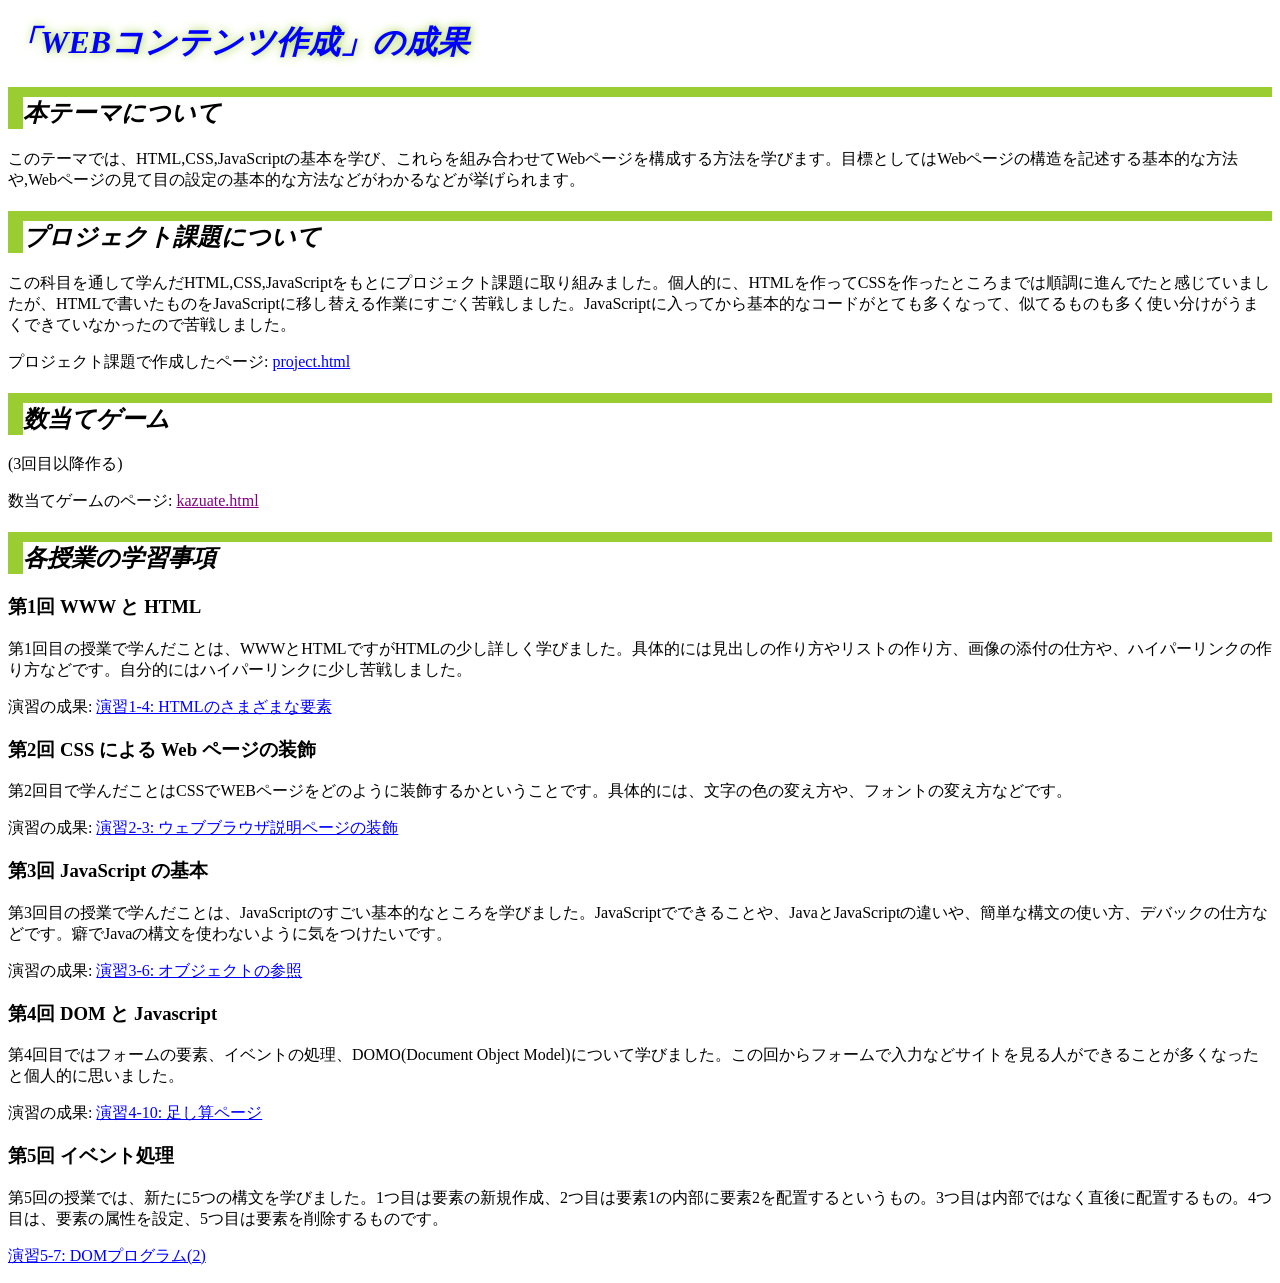
==== index.html @ 5460c107 "1" ====
<!DOCTYPE html>
<html>
  <head>
    <meta charset="utf-8">
    <title>My test page</title>
    <link rel="stylesheet" href="index.css">
  </head>
  
  <body>
    <p>
      <h1>
        「WEBコンテンツ作成」の成果
      </h1>
    </p>

    <h2>
      本テーマについて
    </h2>
    <p>このテーマでは、HTML,CSS,JavaScriptの基本を学び、これらを組み合わせてWebページを構成する方法を学びます。目標としてはWebページの構造を記述する基本的な方法や,Webページの見て目の設定の基本的な方法などがわかるなどが挙げられます。</p>

    <h2>
      プロジェクト課題について
    </h2>
    <p>この科目を通して学んだHTML,CSS,JavaScriptをもとにプロジェクト課題に取り組みました。個人的に、HTMLを作ってCSSを作ったところまでは順調に進んでたと感じていましたが、HTMLで書いたものをJavaScriptに移し替える作業にすごく苦戦しました。JavaScriptに入ってから基本的なコードがとても多くなって、似てるものも多く使い分けがうまくできていなかったので苦戦しました。</p>
    <p>プロジェクト課題で作成したページ: 
    <a href="project.html"
    tittle="project.html">project.html</a>
    </p>

    <h2>
      数当てゲーム
    </h2>

    <p>(3回目以降作る)</p>
    <p>数当てゲームのページ:
      <a href=""
         tittle="kazuate.html">kazuate.html</a>
    </p>

    <h2>
      各授業の学習事項
    </h2>

    <h3>
      第1回 WWW と HTML
    </h3>
    <p>第1回目の授業で学んだことは、WWWとHTMLですがHTMLの少し詳しく学びました。具体的には見出しの作り方やリストの作り方、画像の添付の仕方や、ハイパーリンクの作り方などです。自分的にはハイパーリンクに少し苦戦しました。</p>
    <p>演習の成果:
      <a href="practice-html/elements.html"/>演習1-4: HTMLのさまざまな要素</a>
    </p>

    <h3>
      第2回 CSS による Web ページの装飾
    </h3>
    <p>第2回目で学んだことはCSSでWEBページをどのように装飾するかということです。具体的には、文字の色の変え方や、フォントの変え方などです。</p>
    <p>演習の成果:
      <a href="practice-css/browser-intro.html"/>演習2-3: ウェブブラウザ説明ページの装飾</a>
    </p>
    <h3>
      第3回 JavaScript の基本
    </h3>
    <p>第3回目の授業で学んだことは、JavaScriptのすごい基本的なところを学びました。JavaScriptでできることや、JavaとJavaScriptの違いや、簡単な構文の使い方、デバックの仕方などです。癖でJavaの構文を使わないように気をつけたいです。</p>
    <p>演習の成果:
      <a href="practice-js/obj-practice.html"/>演習3-6: オブジェクトの参照</a>
    </p>
    <h3>
      第4回 DOM と Javascript
    </h3>
    <p>第4回目ではフォームの要素、イベントの処理、DOMO(Document Object Model)について学びました。この回からフォームで入力などサイトを見る人ができることが多くなったと個人的に思いました。</p>
    <p>演習の成果:
      <a href="practice-eventdom/tashizan.html"/>演習4-10: 足し算ページ</a>
    </p>
    <h3>
      第5回 イベント処理
    </h3>
    <p>第5回の授業では、新たに5つの構文を学びました。1つ目は要素の新規作成、2つ目は要素1の内部に要素2を配置するというもの。3つ目は内部ではなく直後に配置するもの。4つ目は、要素の属性を設定、5つ目は要素を削除するものです。</p>
    <p>
      <a href="practice-dom2/dom2-exercise.html"/>演習5-7: DOMプログラム(2)</a>
    </p>
  </body>
</html>
---- index.css ----
h1 {
    color: blue;
    font-style: italic;
    text-shadow: yellowgreen 1px 0 10px;
}
h2 {
    font-style: italic;
    border-left: solid yellowgreen 15px;
    border-top: solid yellowgreen 10px;
}

a:link {
    color: blue;
}

a:visited {
    color: purple;
}

a:hover {
    text-decoration: none;
}
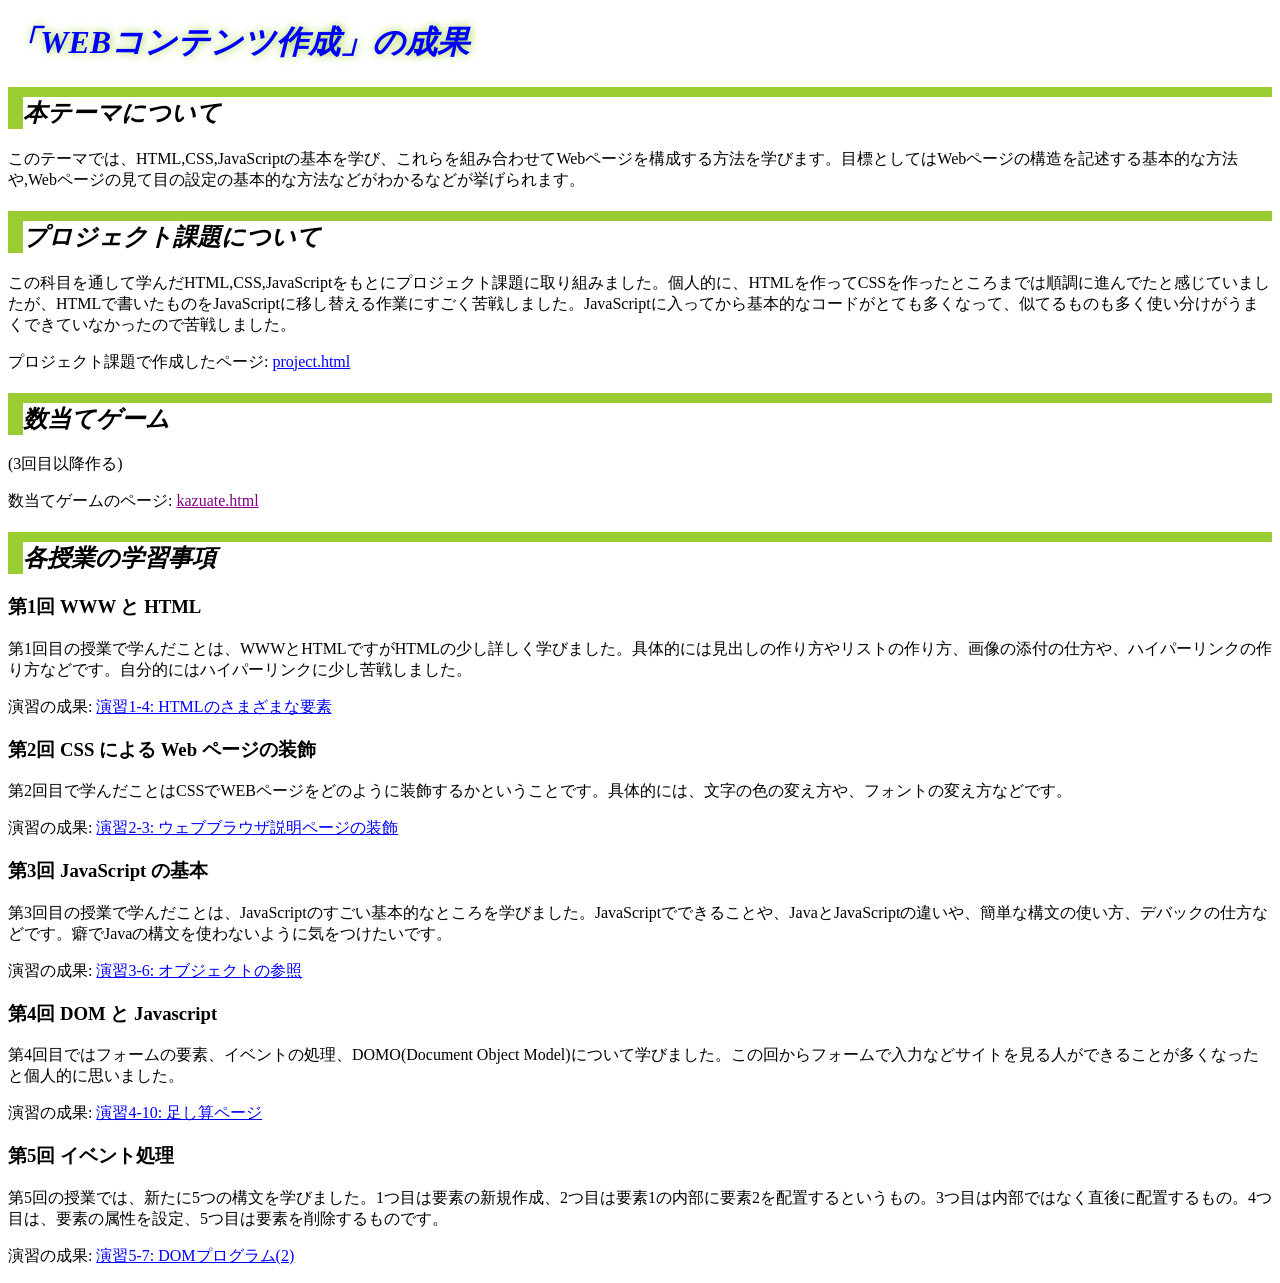
==== commit 89b2646f: "1" ====
--- a/index.html
+++ b/index.html
@@ -74,7 +74,7 @@
       第5回 イベント処理
     </h3>
     <p>第5回の授業では、新たに5つの構文を学びました。1つ目は要素の新規作成、2つ目は要素1の内部に要素2を配置するというもの。3つ目は内部ではなく直後に配置するもの。4つ目は、要素の属性を設定、5つ目は要素を削除するものです。</p>
-    <p>
+    <p>演習の成果:
       <a href="practice-dom2/dom2-exercise.html"/>演習5-7: DOMプログラム(2)</a>
     </p>
   </body>
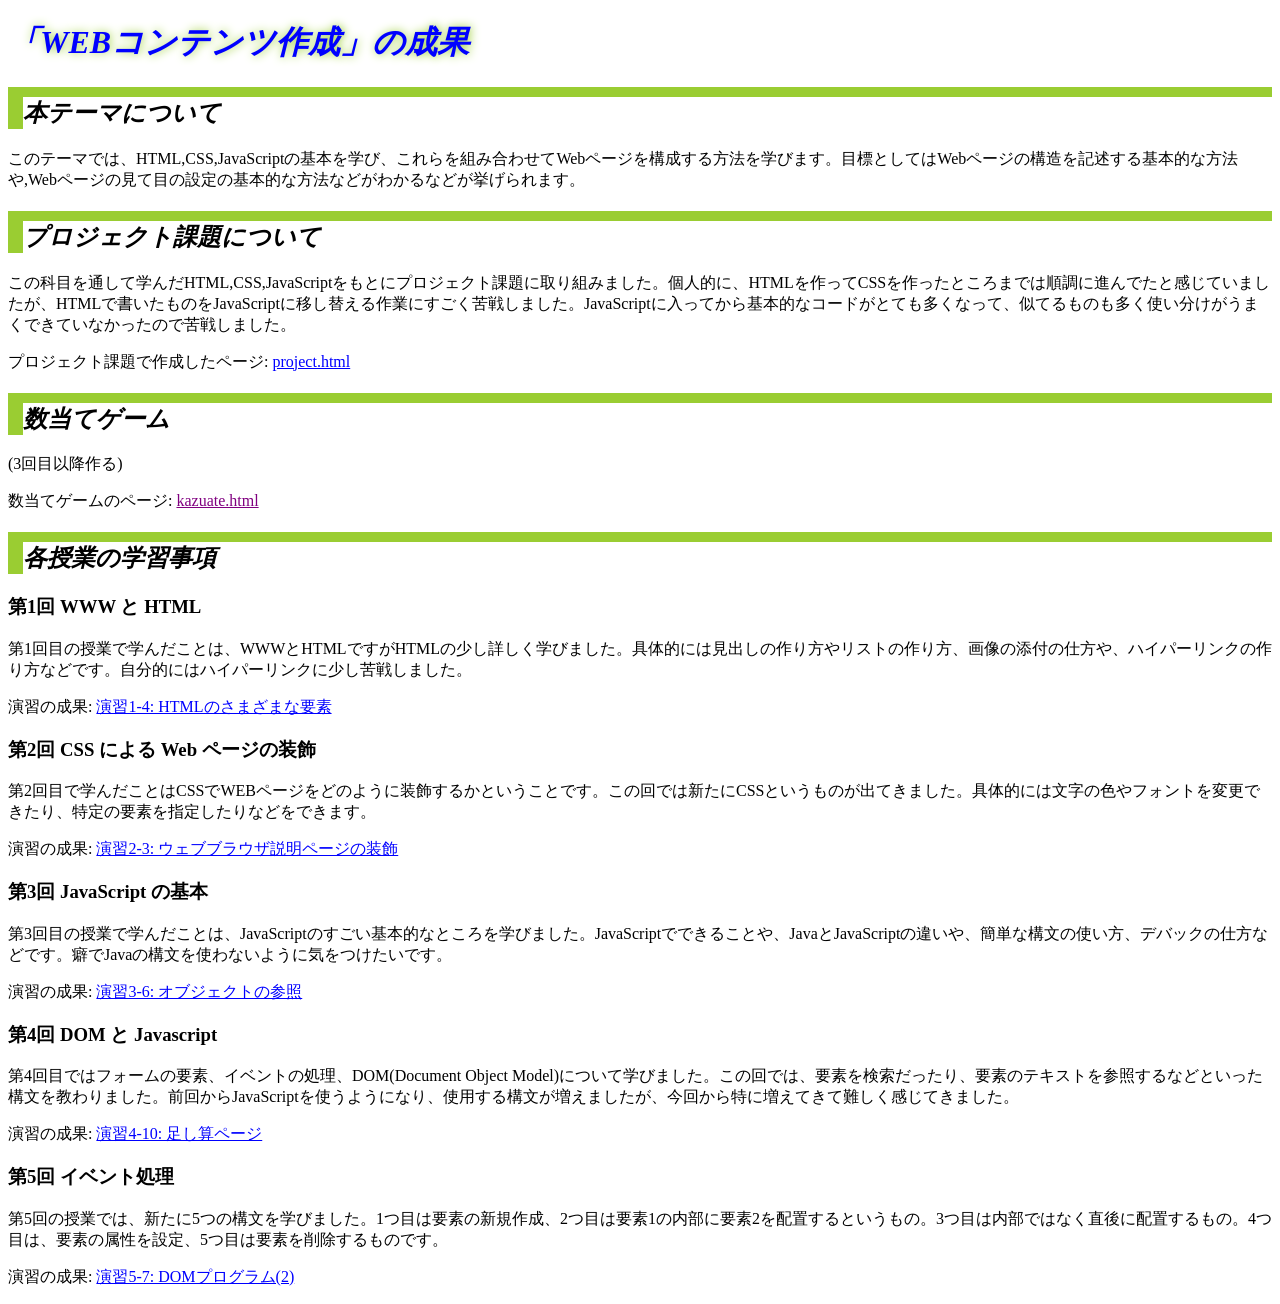
==== commit e137a6d5: "2" ====
--- a/index.html
+++ b/index.html
@@ -52,7 +52,7 @@
     <h3>
       第2回 CSS による Web ページの装飾
     </h3>
-    <p>第2回目で学んだことはCSSでWEBページをどのように装飾するかということです。具体的には、文字の色の変え方や、フォントの変え方などです。</p>
+    <p>第2回目で学んだことはCSSでWEBページをどのように装飾するかということです。この回では新たにCSSというものが出てきました。具体的には文字の色やフォントを変更できたり、特定の要素を指定したりなどをできます。</p>
     <p>演習の成果:
       <a href="practice-css/browser-intro.html"/>演習2-3: ウェブブラウザ説明ページの装飾</a>
     </p>
@@ -66,7 +66,7 @@
     <h3>
       第4回 DOM と Javascript
     </h3>
-    <p>第4回目ではフォームの要素、イベントの処理、DOMO(Document Object Model)について学びました。この回からフォームで入力などサイトを見る人ができることが多くなったと個人的に思いました。</p>
+    <p>第4回目ではフォームの要素、イベントの処理、DOM(Document Object Model)について学びました。この回では、要素を検索だったり、要素のテキストを参照するなどといった構文を教わりました。前回からJavaScriptを使うようになり、使用する構文が増えましたが、今回から特に増えてきて難しく感じてきました。</p>
     <p>演習の成果:
       <a href="practice-eventdom/tashizan.html"/>演習4-10: 足し算ページ</a>
     </p>
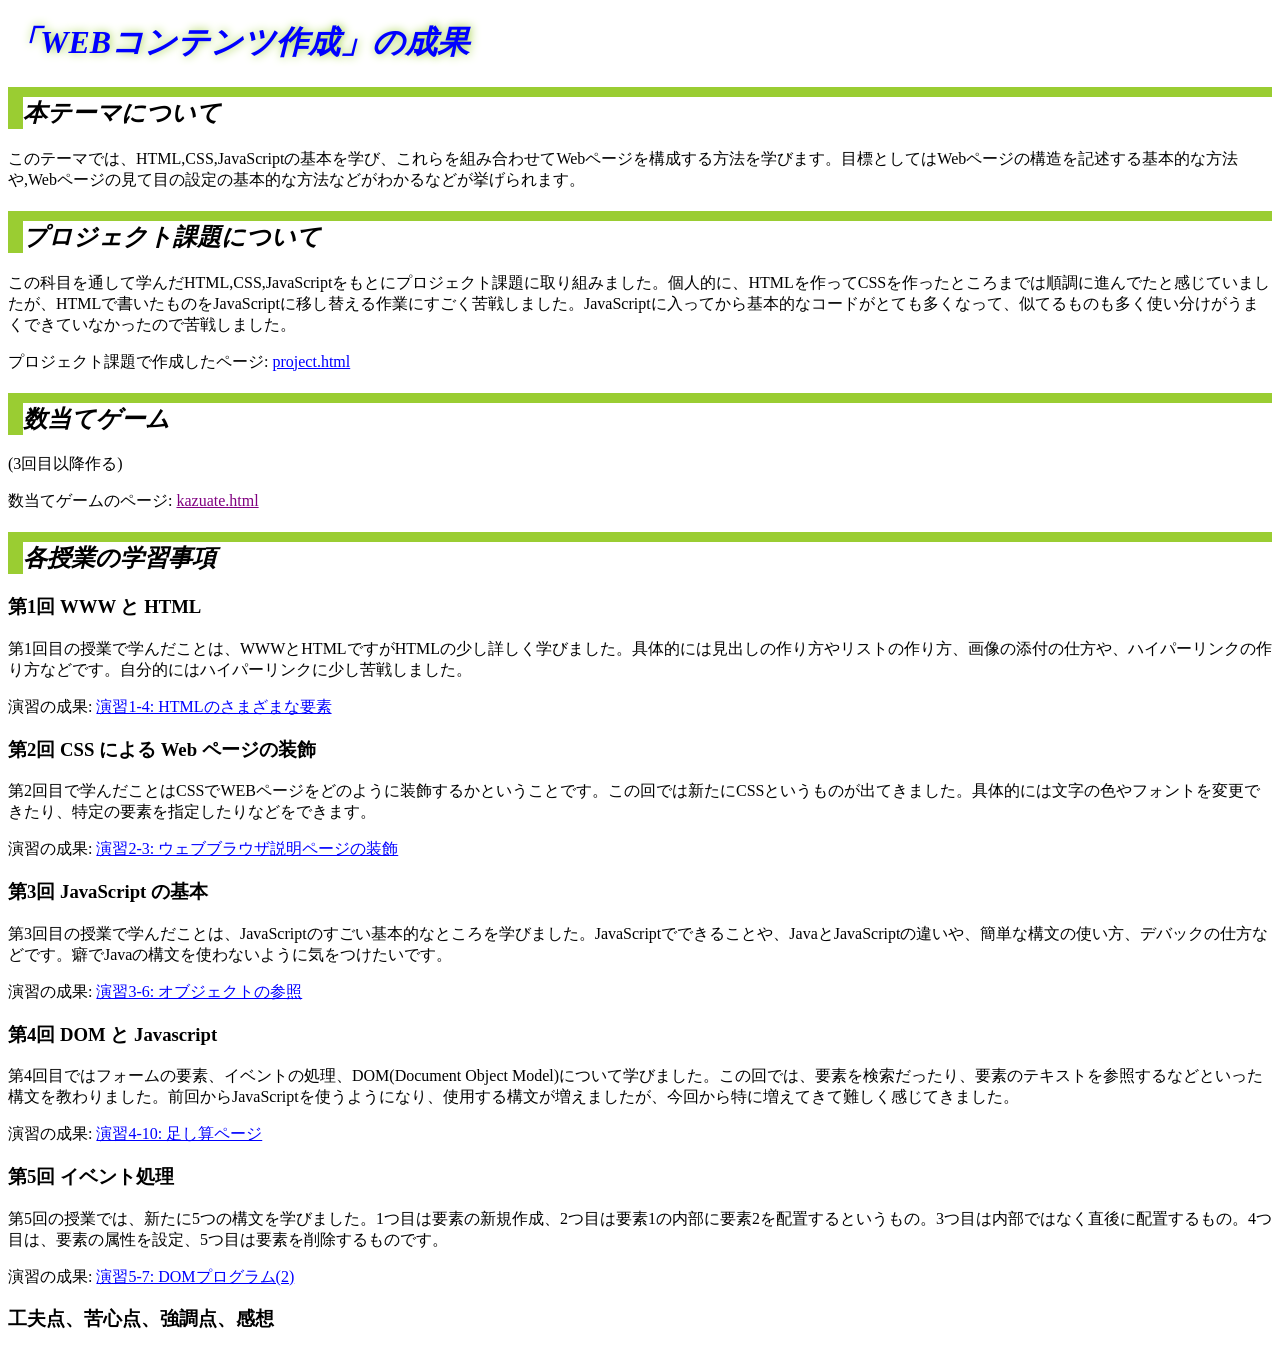
==== commit 0707a330: "1" ====
--- a/index.html
+++ b/index.html
@@ -77,5 +77,11 @@
     <p>演習の成果:
       <a href="practice-dom2/dom2-exercise.html"/>演習5-7: DOMプログラム(2)</a>
     </p>
+
+    <h3>
+      工夫点、苦心点、強調点、感想
+    </h3>
+
+    
   </body>
 </html>
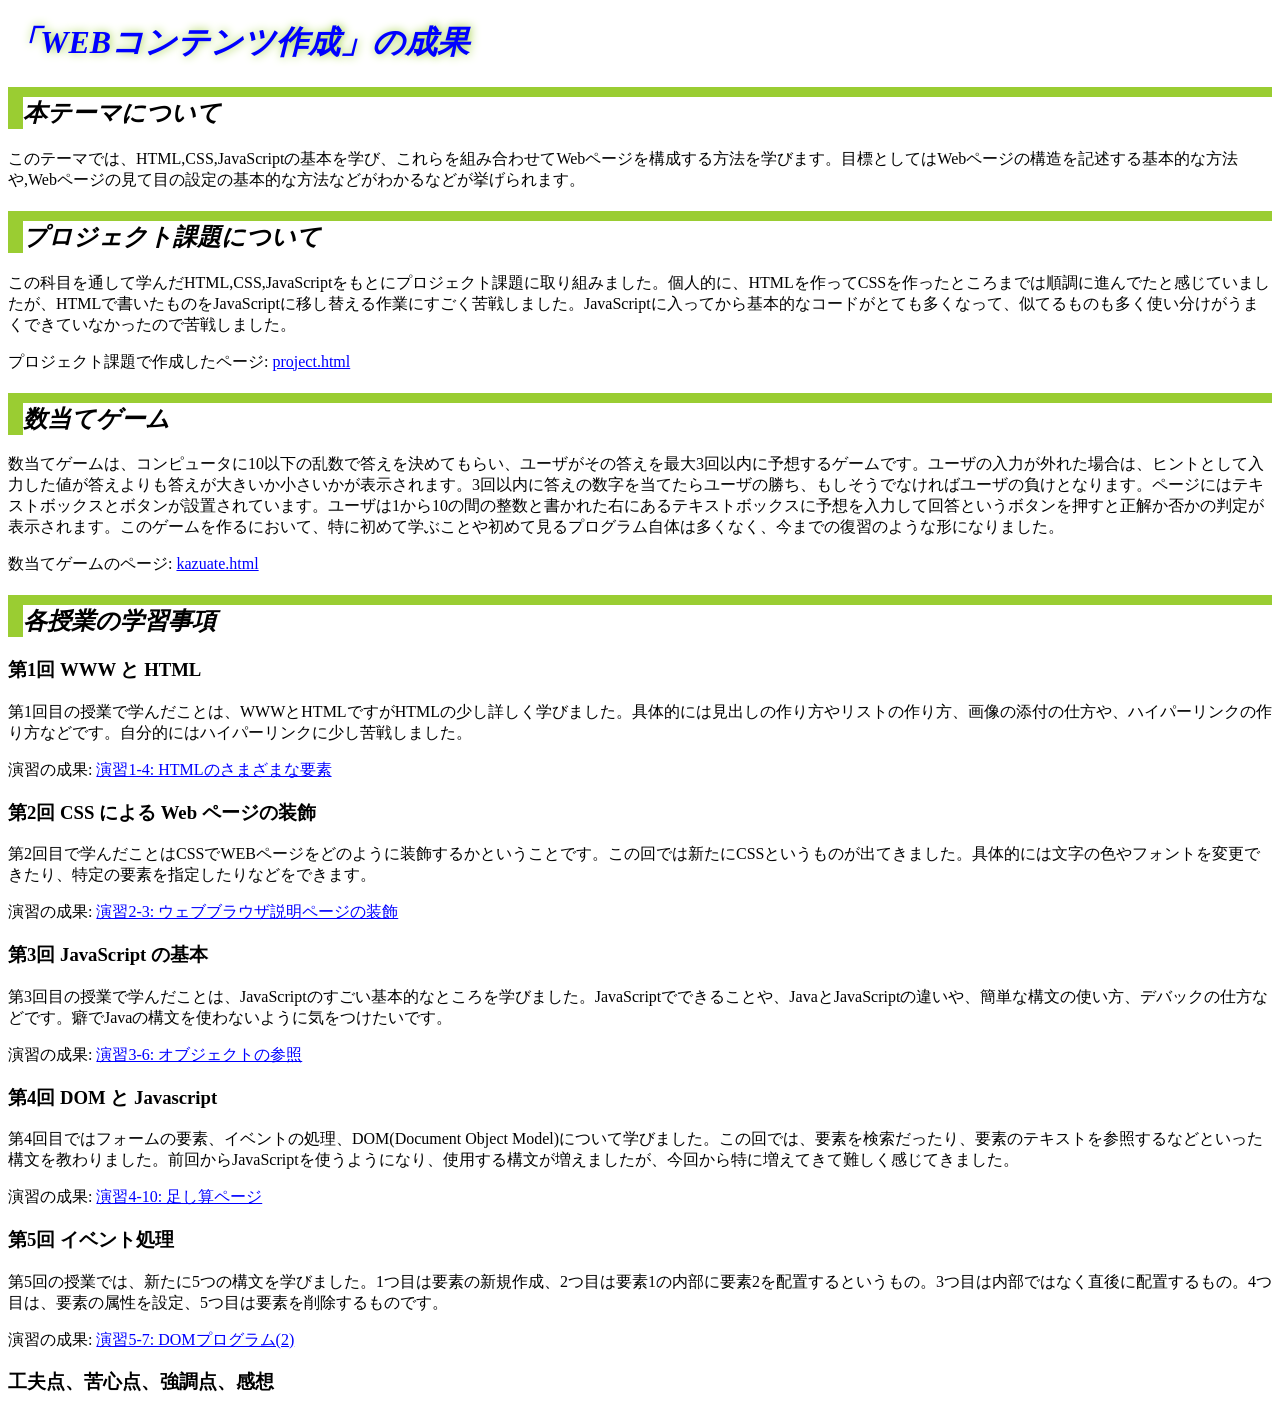
==== commit 74cf66ff: "1" ====
--- a/index.html
+++ b/index.html
@@ -31,9 +31,9 @@
       数当てゲーム
     </h2>
 
-    <p>(3回目以降作る)</p>
+    <p>数当てゲームは、コンピュータに10以下の乱数で答えを決めてもらい、ユーザがその答えを最大3回以内に予想するゲームです。ユーザの入力が外れた場合は、ヒントとして入力した値が答えよりも答えが大きいか小さいかが表示されます。3回以内に答えの数字を当てたらユーザの勝ち、もしそうでなければユーザの負けとなります。ページにはテキストボックスとボタンが設置されています。ユーザは1から10の間の整数と書かれた右にあるテキストボックスに予想を入力して回答というボタンを押すと正解か否かの判定が表示されます。このゲームを作るにおいて、特に初めて学ぶことや初めて見るプログラム自体は多くなく、今までの復習のような形になりました。</p>
     <p>数当てゲームのページ:
-      <a href=""
+      <a href="kazuate.html"
          tittle="kazuate.html">kazuate.html</a>
     </p>
 
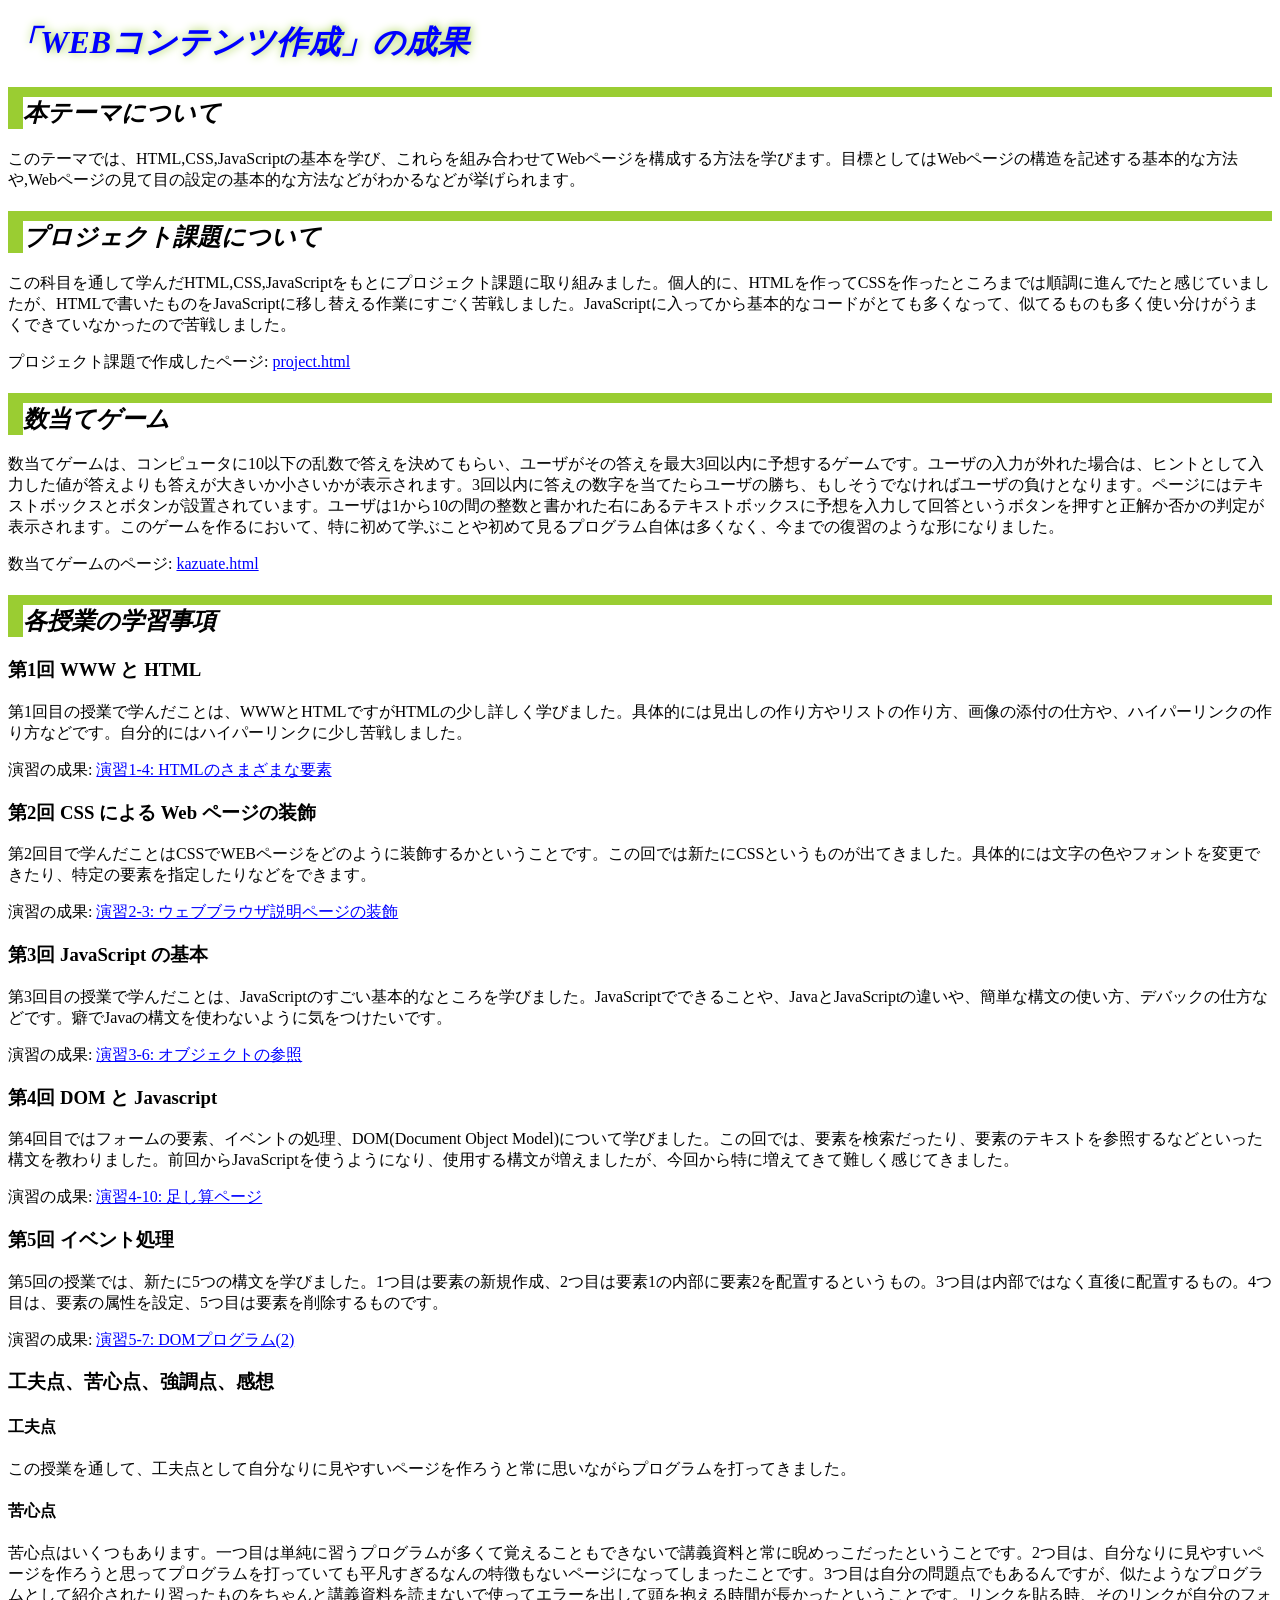
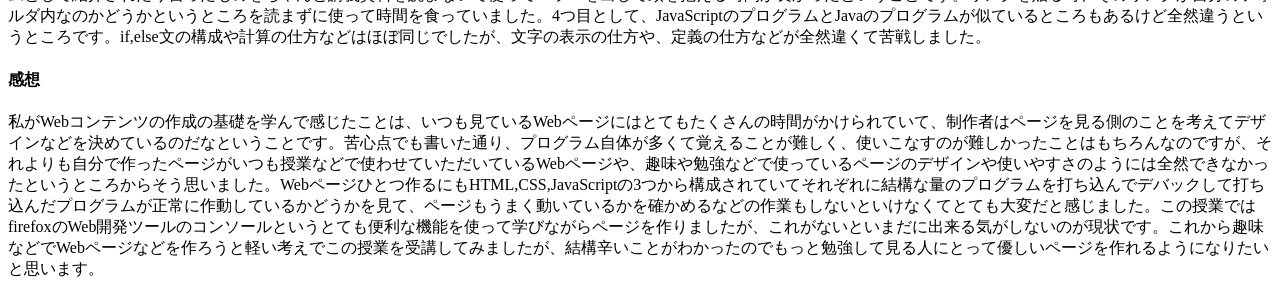
==== commit 4ddbbb0c: "1" ====
--- a/index.html
+++ b/index.html
@@ -82,6 +82,19 @@
       工夫点、苦心点、強調点、感想
     </h3>
 
-    
+    <h4>工夫点</h4>
+    <p>
+      この授業を通して、工夫点として自分なりに見やすいページを作ろうと常に思いながらプログラムを打ってきました。
+    </p>
+
+    <h4>苦心点</h4>
+    <p>
+      苦心点はいくつもあります。一つ目は単純に習うプログラムが多くて覚えることもできないで講義資料と常に睨めっこだったということです。2つ目は、自分なりに見やすいページを作ろうと思ってプログラムを打っていても平凡すぎるなんの特徴もないページになってしまったことです。3つ目は自分の問題点でもあるんですが、似たようなプログラムとして紹介されたり習ったものをちゃんと講義資料を読まないで使ってエラーを出して頭を抱える時間が長かったということです。リンクを貼る時、そのリンクが自分のフォルダ内なのかどうかというところを読まずに使って時間を食っていました。4つ目として、JavaScriptのプログラムとJavaのプログラムが似ているところもあるけど全然違うというところです。if,else文の構成や計算の仕方などはほぼ同じでしたが、文字の表示の仕方や、定義の仕方などが全然違くて苦戦しました。
+    </p>
+
+    <h4>感想</h4>
+    <p>
+      私がWebコンテンツの作成の基礎を学んで感じたことは、いつも見ているWebページにはとてもたくさんの時間がかけられていて、制作者はページを見る側のことを考えてデザインなどを決めているのだなということです。苦心点でも書いた通り、プログラム自体が多くて覚えることが難しく、使いこなすのが難しかったことはもちろんなのですが、それよりも自分で作ったページがいつも授業などで使わせていただいているWebページや、趣味や勉強などで使っているページのデザインや使いやすさのようには全然できなかったというところからそう思いました。Webページひとつ作るにもHTML,CSS,JavaScriptの3つから構成されていてそれぞれに結構な量のプログラムを打ち込んでデバックして打ち込んだプログラムが正常に作動しているかどうかを見て、ページもうまく動いているかを確かめるなどの作業もしないといけなくてとても大変だと感じました。この授業ではfirefoxのWeb開発ツールのコンソールというとても便利な機能を使って学びながらページを作りましたが、これがないといまだに出来る気がしないのが現状です。これから趣味などでWebページなどを作ろうと軽い考えでこの授業を受講してみましたが、結構辛いことがわかったのでもっと勉強して見る人にとって優しいページを作れるようになりたいと思います。
+    </p>
   </body>
 </html>
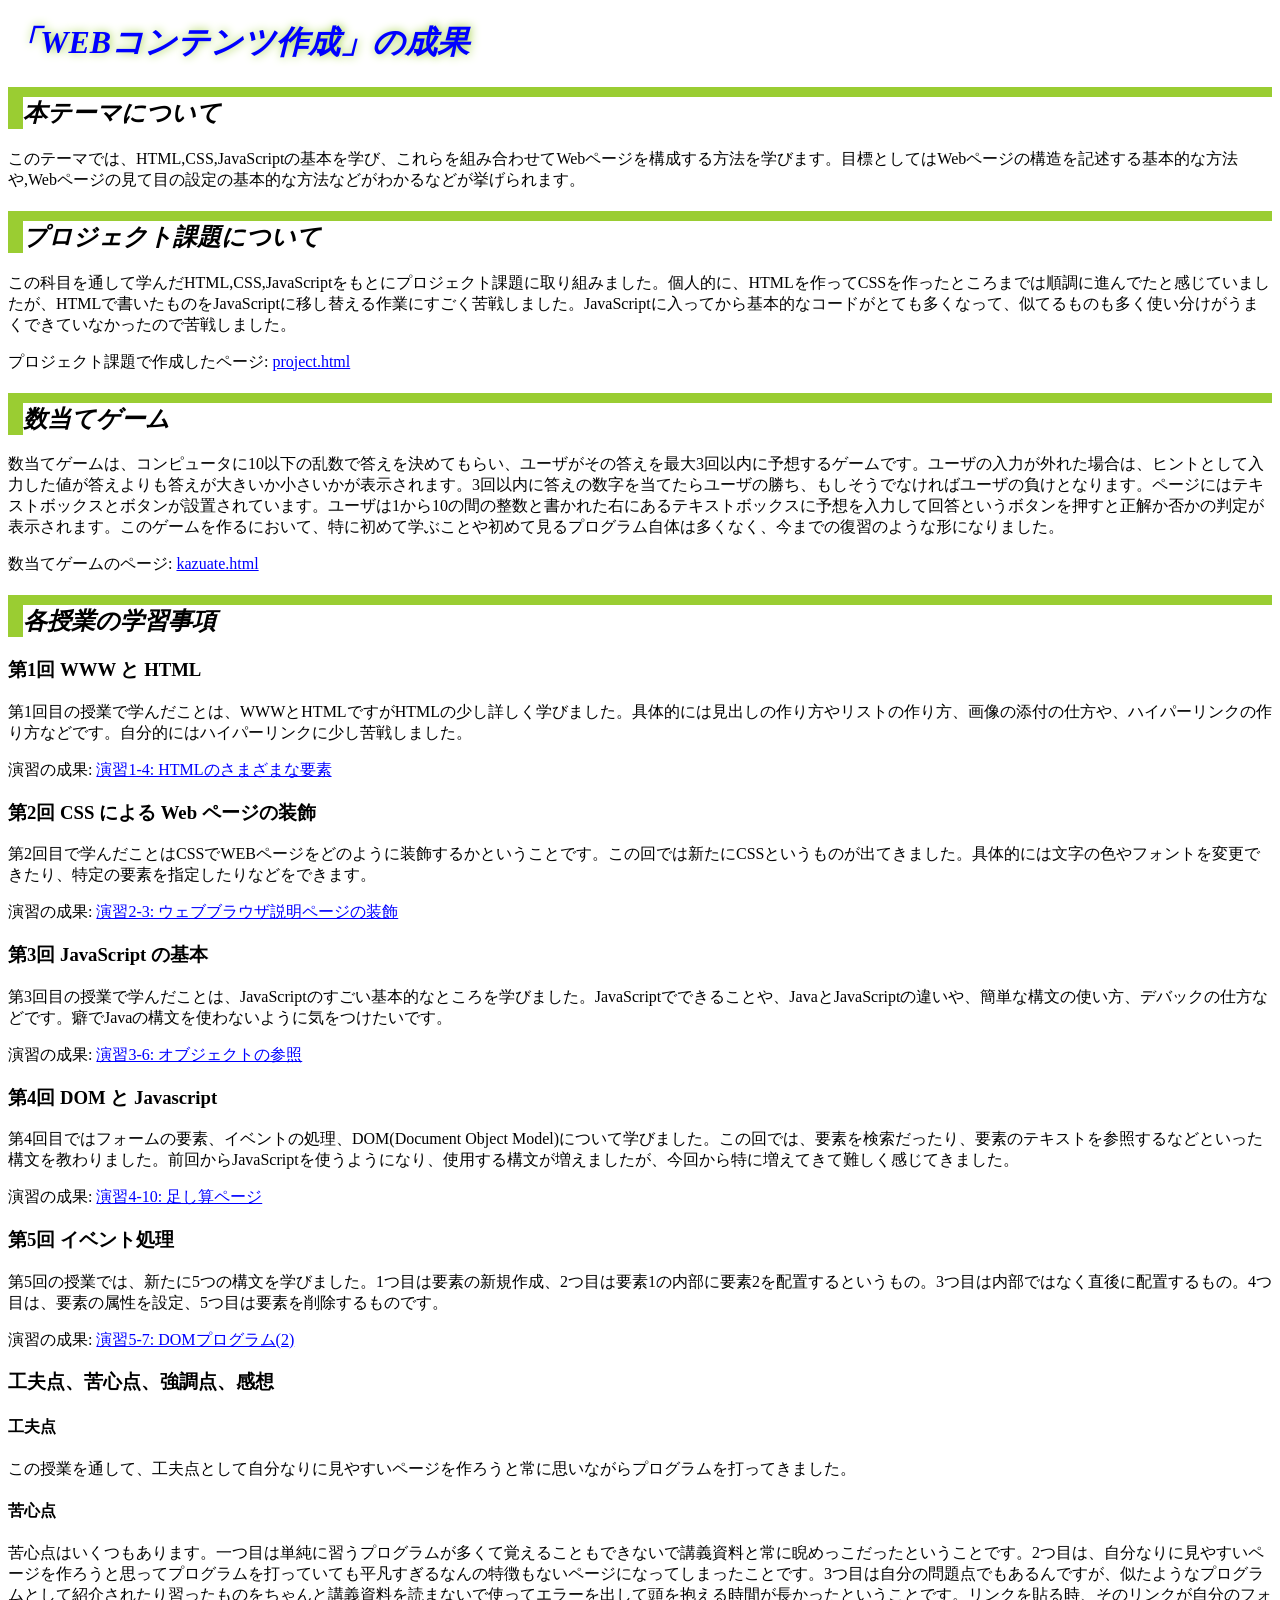
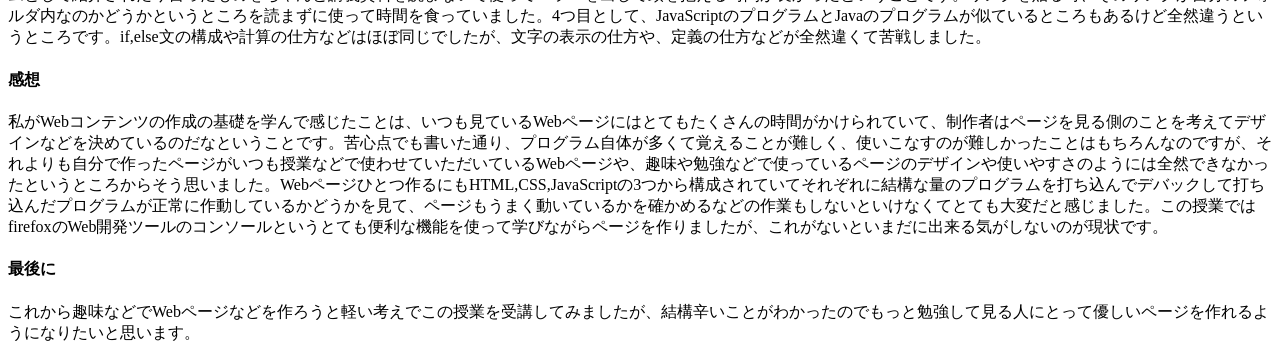
==== commit da79f4f6: "1" ====
--- a/index.html
+++ b/index.html
@@ -94,7 +94,10 @@
 
     <h4>感想</h4>
     <p>
-      私がWebコンテンツの作成の基礎を学んで感じたことは、いつも見ているWebページにはとてもたくさんの時間がかけられていて、制作者はページを見る側のことを考えてデザインなどを決めているのだなということです。苦心点でも書いた通り、プログラム自体が多くて覚えることが難しく、使いこなすのが難しかったことはもちろんなのですが、それよりも自分で作ったページがいつも授業などで使わせていただいているWebページや、趣味や勉強などで使っているページのデザインや使いやすさのようには全然できなかったというところからそう思いました。Webページひとつ作るにもHTML,CSS,JavaScriptの3つから構成されていてそれぞれに結構な量のプログラムを打ち込んでデバックして打ち込んだプログラムが正常に作動しているかどうかを見て、ページもうまく動いているかを確かめるなどの作業もしないといけなくてとても大変だと感じました。この授業ではfirefoxのWeb開発ツールのコンソールというとても便利な機能を使って学びながらページを作りましたが、これがないといまだに出来る気がしないのが現状です。これから趣味などでWebページなどを作ろうと軽い考えでこの授業を受講してみましたが、結構辛いことがわかったのでもっと勉強して見る人にとって優しいページを作れるようになりたいと思います。
+      私がWebコンテンツの作成の基礎を学んで感じたことは、いつも見ているWebページにはとてもたくさんの時間がかけられていて、制作者はページを見る側のことを考えてデザインなどを決めているのだなということです。苦心点でも書いた通り、プログラム自体が多くて覚えることが難しく、使いこなすのが難しかったことはもちろんなのですが、それよりも自分で作ったページがいつも授業などで使わせていただいているWebページや、趣味や勉強などで使っているページのデザインや使いやすさのようには全然できなかったというところからそう思いました。Webページひとつ作るにもHTML,CSS,JavaScriptの3つから構成されていてそれぞれに結構な量のプログラムを打ち込んでデバックして打ち込んだプログラムが正常に作動しているかどうかを見て、ページもうまく動いているかを確かめるなどの作業もしないといけなくてとても大変だと感じました。この授業ではfirefoxのWeb開発ツールのコンソールというとても便利な機能を使って学びながらページを作りましたが、これがないといまだに出来る気がしないのが現状です。
     </p>
+
+    <h4>最後に</h4>
+    <p>これから趣味などでWebページなどを作ろうと軽い考えでこの授業を受講してみましたが、結構辛いことがわかったのでもっと勉強して見る人にとって優しいページを作れるようになりたいと思います。</p>
   </body>
 </html>
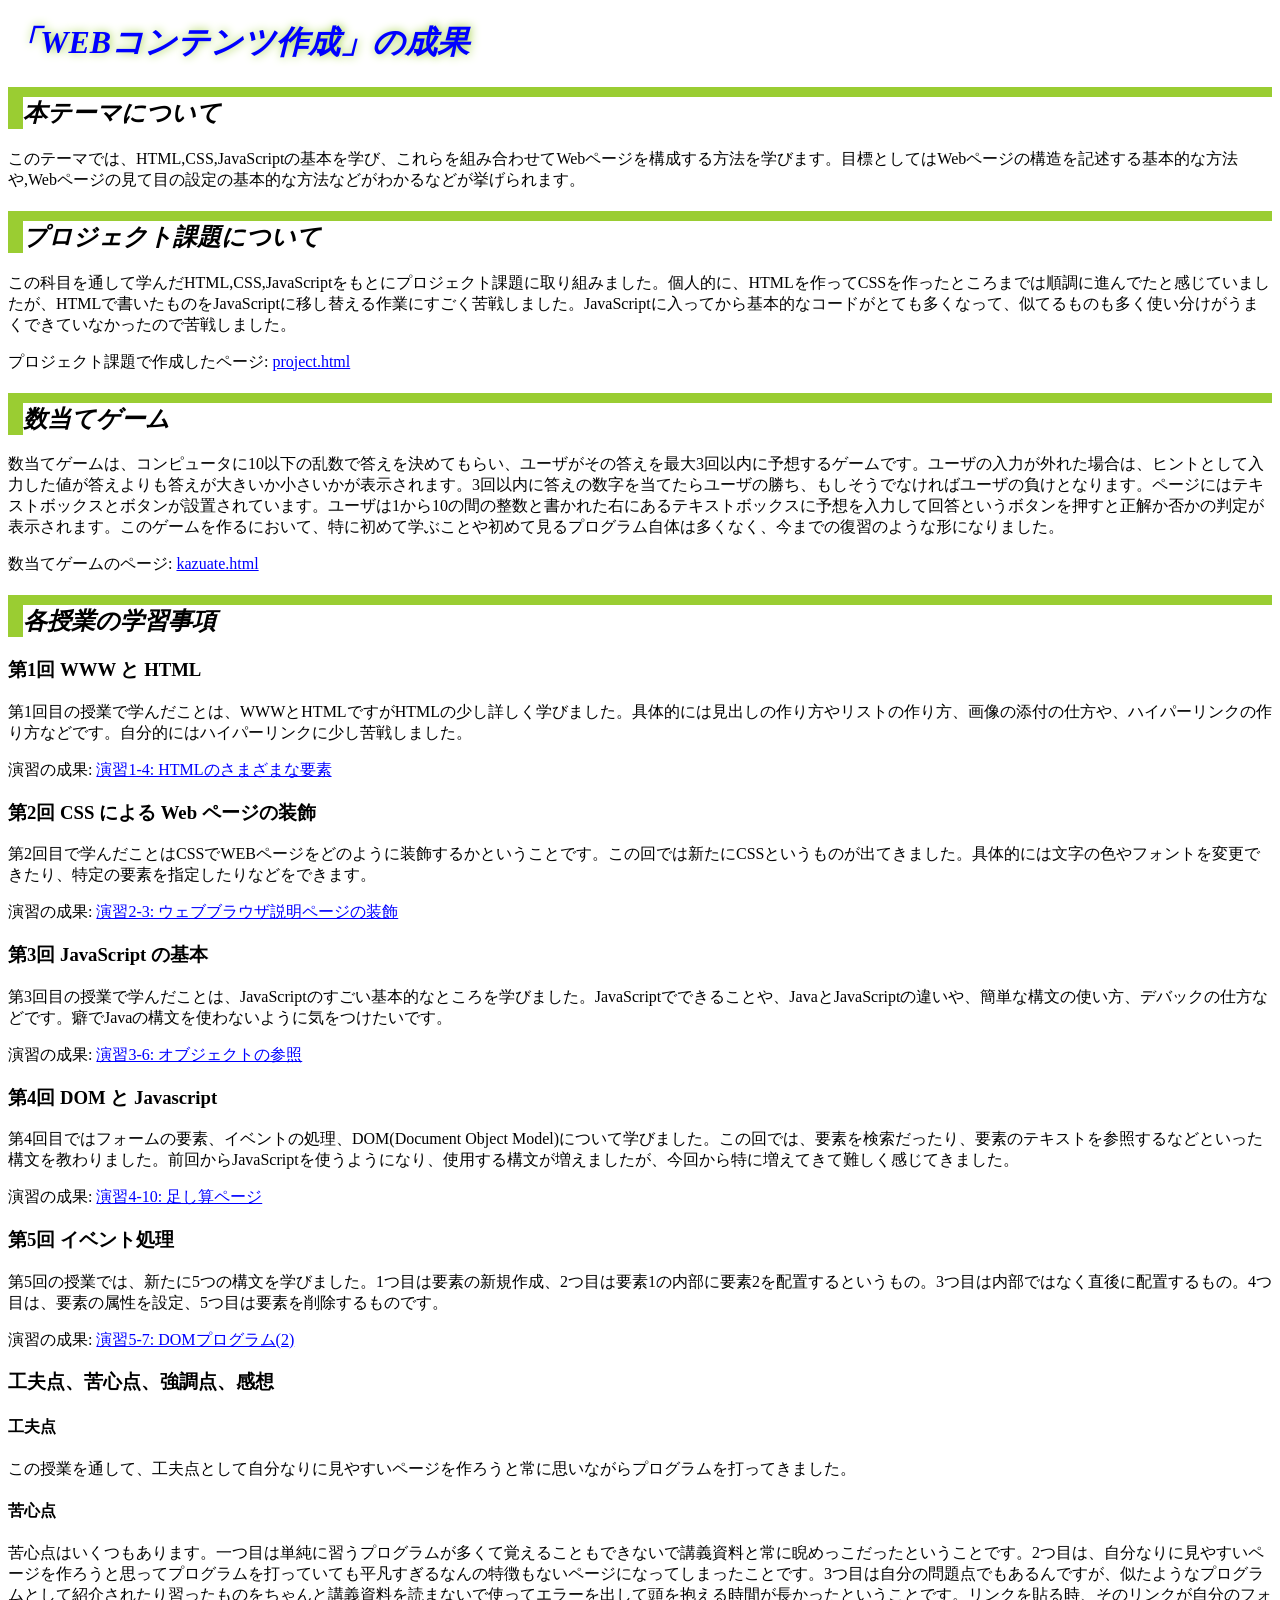
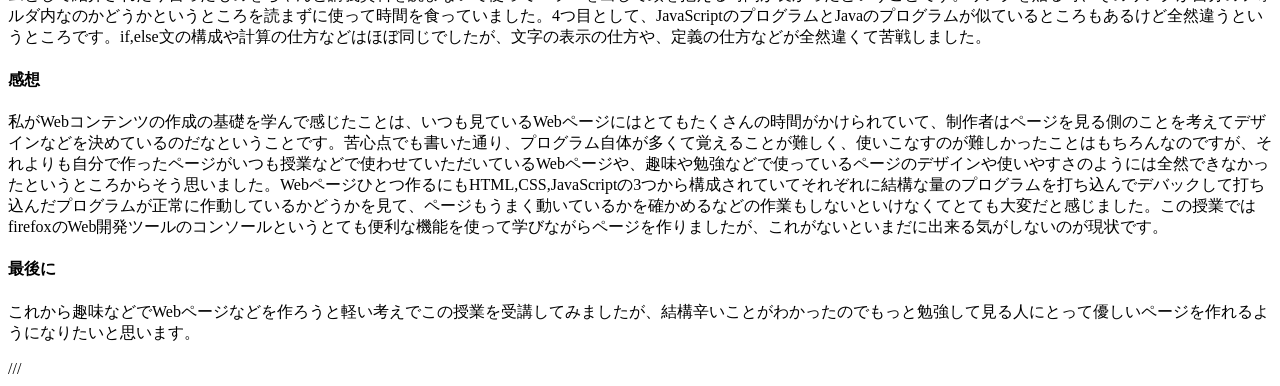
==== commit 32e80eae: "1" ====
--- a/index.html
+++ b/index.html
@@ -101,3 +101,4 @@
     <p>これから趣味などでWebページなどを作ろうと軽い考えでこの授業を受講してみましたが、結構辛いことがわかったのでもっと勉強して見る人にとって優しいページを作れるようになりたいと思います。</p>
   </body>
 </html>
+///
